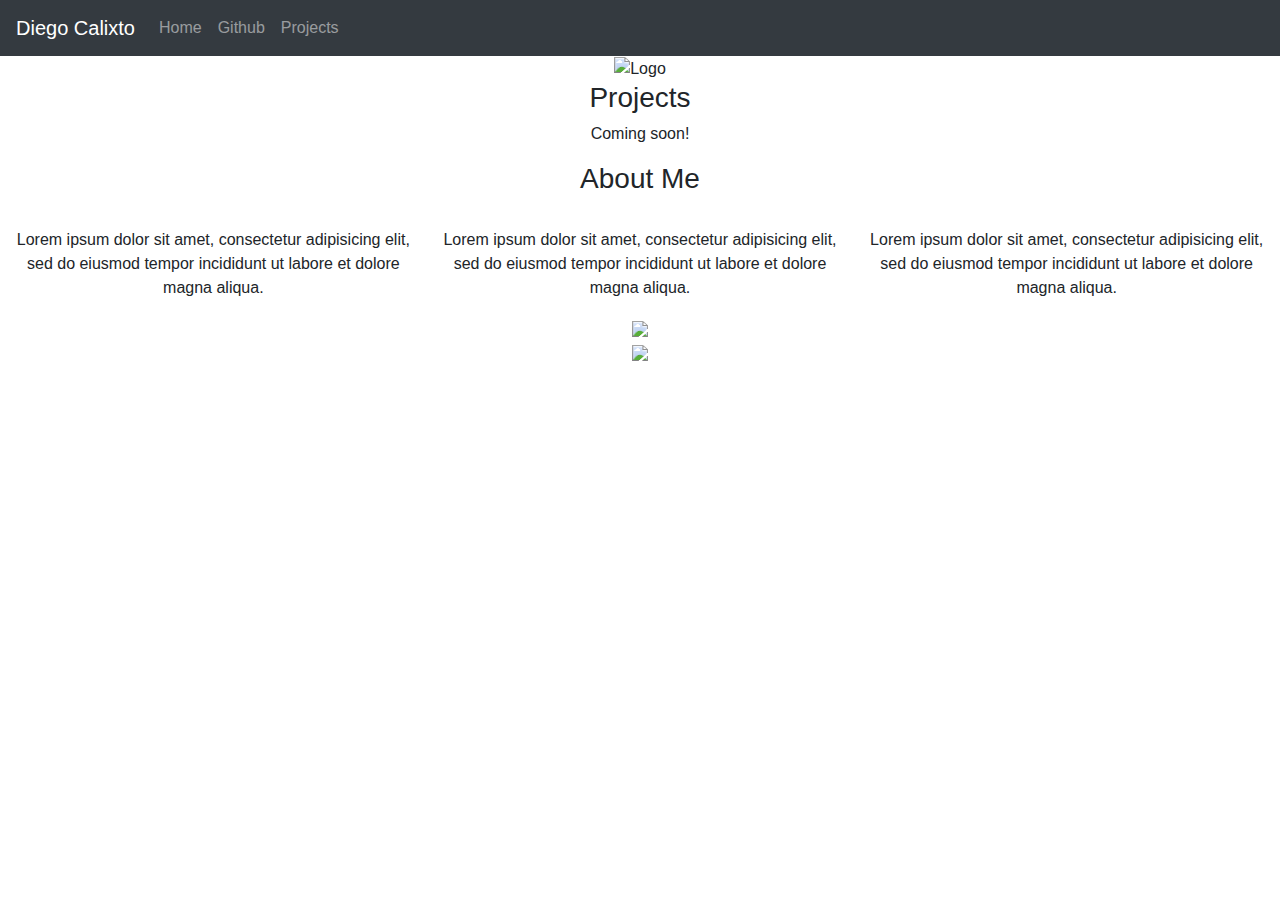
==== index.html @ 42f95c86 "Update index.html" ====
<!DOCTYPE html>
<html lang="en">

<head>
    <title class="owner-name">#</title>
    <meta charset="utf-8">
    <meta name="viewport" content="width=device-width, initial-scale=1">
    <link rel="stylesheet" href="https://stackpath.bootstrapcdn.com/bootstrap/4.3.1/css/bootstrap.min.css">
    <link href="https://fonts.googleapis.com/css?family=Montserrat" rel="stylesheet">
    <link rel="stylesheet" href="style.css" type="text/css">
    <script src="https://code.jquery.com/jquery-3.3.1.slim.min.js"></script>
    <script src="https://cdnjs.cloudflare.com/ajax/libs/popper.js/1.14.7/umd/popper.min.js"></script>
    <script src="https://stackpath.bootstrapcdn.com/bootstrap/4.3.1/js/bootstrap.min.js"></script>

</head>

<body>

    <!-- Navbar -->

    <nav class="navbar navbar-expand-lg navbar-dark bg-dark">
        <a class="navbar-brand owner-name" href="#"></a>
        <button class="navbar-toggler" type="button" data-toggle="collapse" data-target="#navbarSupportedContent" aria-controls="navbarSupportedContent" aria-expanded="false" aria-label="Toggle navigation">
            <span class="navbar-toggler-icon"></span>
        </button>

        <div class="collapse navbar-collapse" id="navbarSupportedContent">
            <ul class="navbar-nav mr-auto">
                <li class="nav-item">
                    <a class="nav-link" href="index.html">Home</a>
                </li>
                <li class="nav-item">
                    <a class="nav-link" href="#" id="github" target="_blank">Github</a>
                </li>
                <li class="nav-item">
                    <a class="nav-link" href="#projects">Projects</a>
                </li>
            </ul>
        </div>
    </nav>

    <!-- First Container -->
    <div class="container-fluid bg-1 text-center">
        <!--<h1 class="margin">Name</h1>-->
        <img src="img/logomakr.com/6jp6q9" class="img-fluid" alt="Logo" id="logo">
    </div>

    <!-- Second Container -->
    <div class="container-fluid bg-2 text-center" id="projects">
        <h3 class="margin">Projects</h3>
        <p>Coming soon!</p>
        <div class="container">
            <div class="row">

                <!--
                <div class="col-sm-4">
                    <div class="card">
                        <div class="card-body">
                            <h5 class="card-title">Project Name</h5>
                            <h6 class="card-subtitle mb-2 text-muted">10th Grade</h6>
                            <p class="card-text">A brief explanation of the project.</p>
                            <a href="#" class="card-link">More</a>
                        </div>
                    </div>
                </div>
                -->

            </div>
        </div>
        </a>
    </div>

    <!-- Third Container (Grid) -->
    <div class="container-fluid bg-3 text-center">
        <h3 class="margin">About Me</h3><br>
        <div class="row">
            <div class="col-sm-4">
                <p>Lorem ipsum dolor sit amet, consectetur adipisicing elit, sed do eiusmod tempor incididunt ut labore et dolore magna aliqua.</p>
            </div>
            <div class="col-sm-4">
                <p>Lorem ipsum dolor sit amet, consectetur adipisicing elit, sed do eiusmod tempor incididunt ut labore et dolore magna aliqua.</p>
            </div>
            <div class="col-sm-4">
                <p>Lorem ipsum dolor sit amet, consectetur adipisicing elit, sed do eiusmod tempor incididunt ut labore et dolore magna aliqua.</p>
            </div>
        </div>
    </div>

    <!-- Footer -->
    <footer class="container-fluid bg-4 text-center">
        <a href="#" target="_blank" id="fork"><img src="img/fork.png"></a><br>
        <a href="https://hstatsep.github.io" target="_blank"><img src="https://hstatsep.github.io/img/hstatsep-logo-small.png" id="sep"></a>
    </footer>


    <script src="script.js"></script>
</body>

</html>
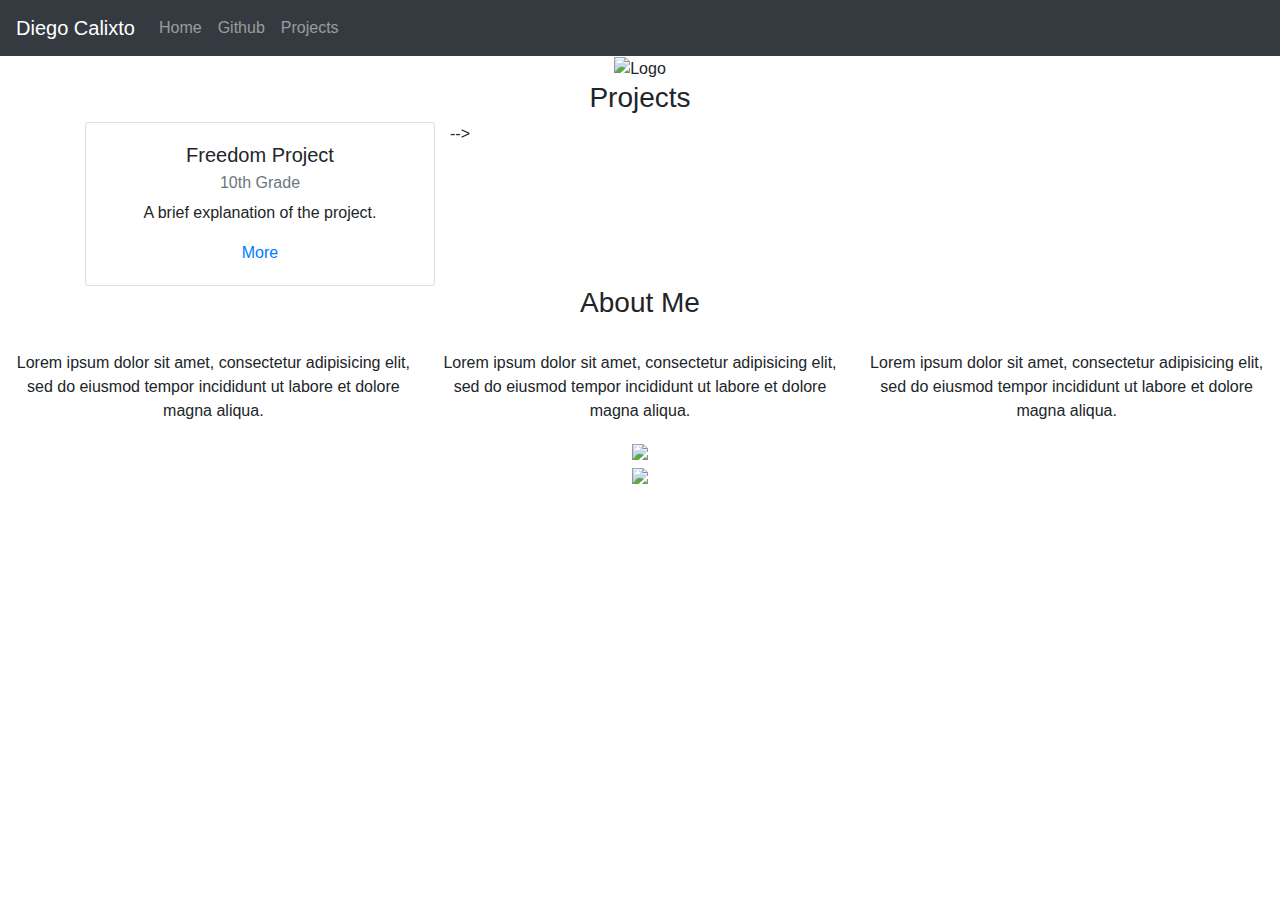
==== commit 954286d5: "add path" ====
--- a/index.html
+++ b/index.html
@@ -48,10 +48,26 @@
     <!-- Second Container -->
     <div class="container-fluid bg-2 text-center" id="projects">
         <h3 class="margin">Projects</h3>
-        <p>Coming soon!</p>
+        <!--<p>Coming soon!</p>-->
         <div class="container">
             <div class="row">
 
+
+
+                <div class="col-sm-4">
+                    <div class="card">
+                        <div class="card-body">
+                            <h5 class="card-title">Freedom Project </h5>
+                            <h6 class="card-subtitle mb-2 text-muted">10th Grade</h6>
+                            <p class="card-text">A brief explanation of the project.</p>
+                            <a href="projects/sep10-freedom-project.html" class="card-link">More</a>
+                        </div>
+                    </div>
+                </div>
+                -->
+                
+                
+                
                 <!--
                 <div class="col-sm-4">
                     <div class="card">
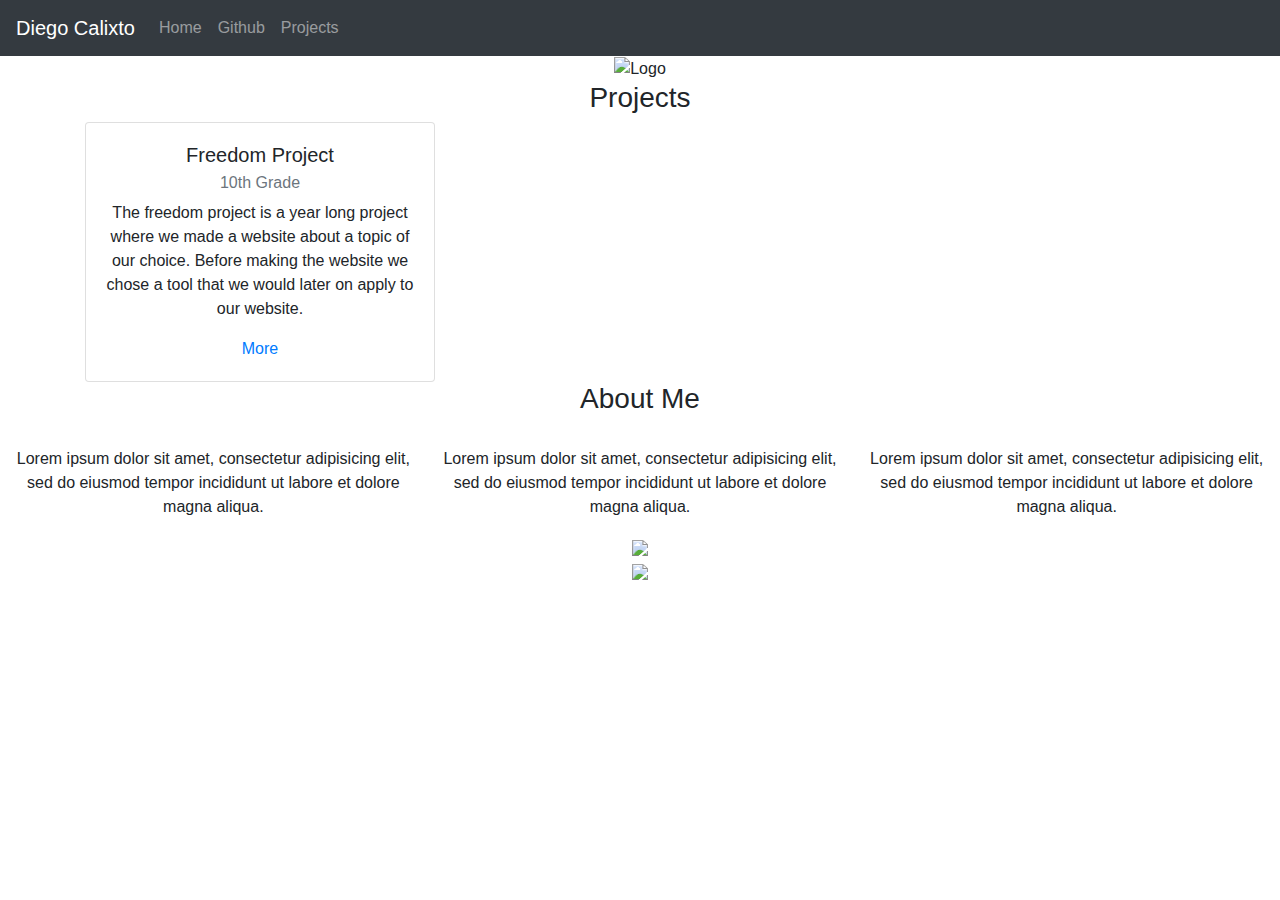
==== commit 459b230a: "add text" ====
--- a/index.html
+++ b/index.html
@@ -59,12 +59,12 @@
                         <div class="card-body">
                             <h5 class="card-title">Freedom Project </h5>
                             <h6 class="card-subtitle mb-2 text-muted">10th Grade</h6>
-                            <p class="card-text">A brief explanation of the project.</p>
+                            <p class="card-text">The freedom project is a year long project where we made a website about a topic of our choice. Before making the website we chose a tool that we would later on apply to our website.   </p>
                             <a href="projects/sep10-freedom-project.html" class="card-link">More</a>
                         </div>
                     </div>
                 </div>
-                -->
+                
                 
                 
                 
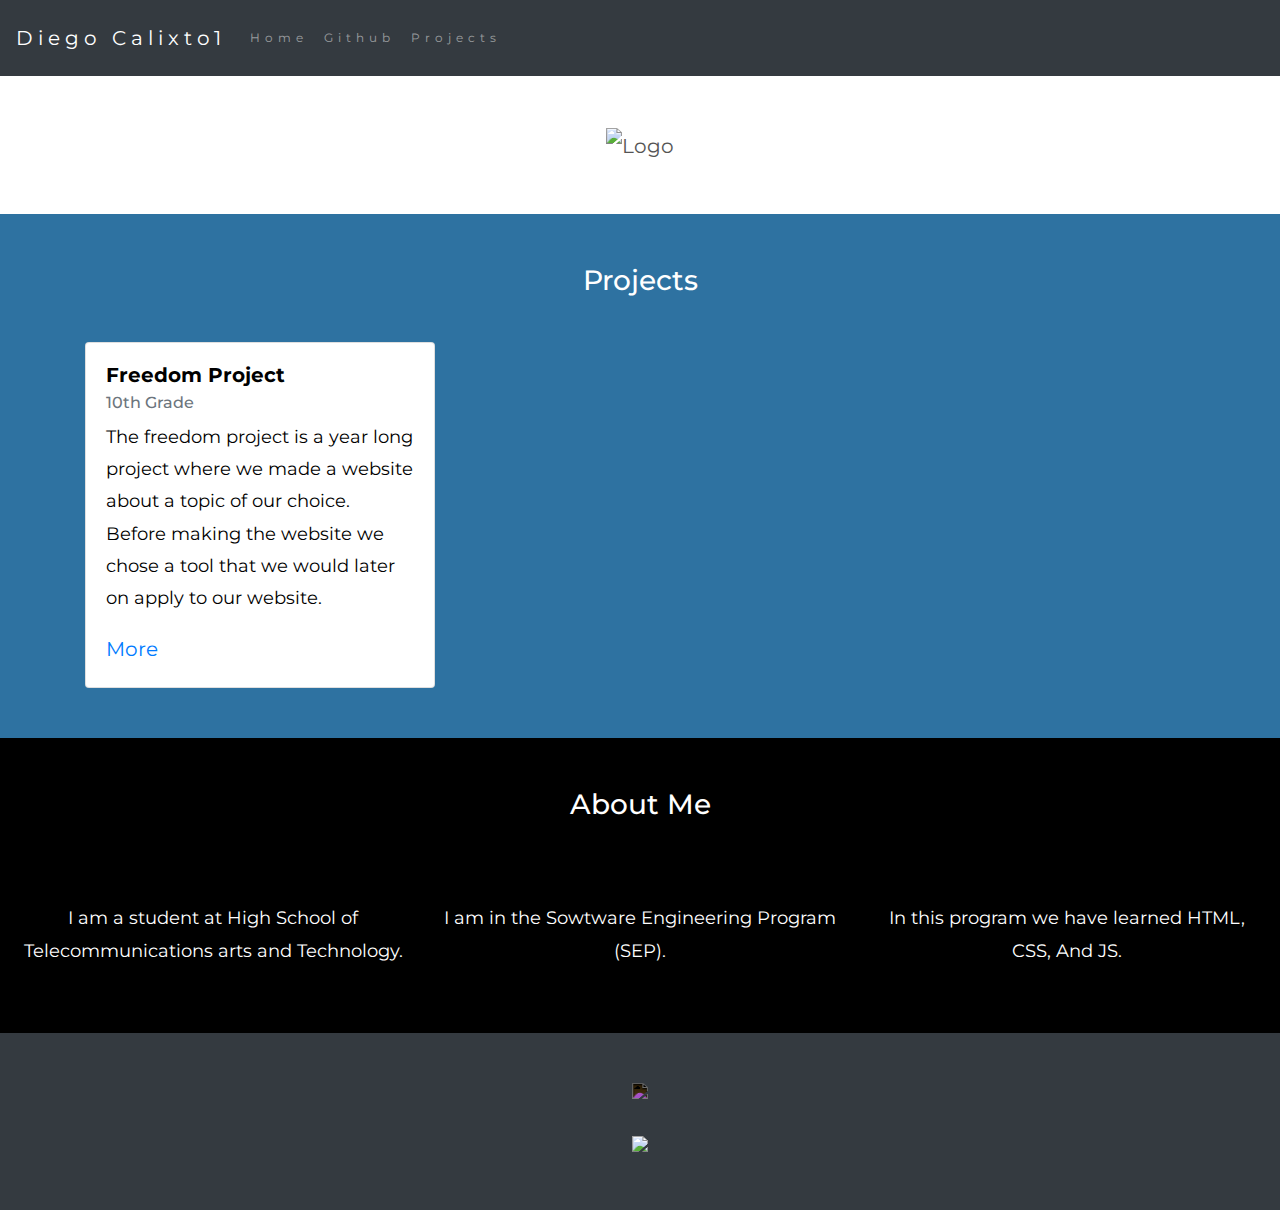
==== commit 76b479ce: "Update index.html" ====
--- a/index.html
+++ b/index.html
@@ -91,13 +91,13 @@
         <h3 class="margin">About Me</h3><br>
         <div class="row">
             <div class="col-sm-4">
-                <p>Lorem ipsum dolor sit amet, consectetur adipisicing elit, sed do eiusmod tempor incididunt ut labore et dolore magna aliqua.</p>
+                <p> I am a student at High School of Telecommunications arts and Technology.</p>
             </div>
             <div class="col-sm-4">
-                <p>Lorem ipsum dolor sit amet, consectetur adipisicing elit, sed do eiusmod tempor incididunt ut labore et dolore magna aliqua.</p>
+                <p> I am in the Sowtware Engineering Program (SEP).</p>
             </div>
             <div class="col-sm-4">
-                <p>Lorem ipsum dolor sit amet, consectetur adipisicing elit, sed do eiusmod tempor incididunt ut labore et dolore magna aliqua.</p>
+                <p> In this program we have learned HTML, CSS, And JS.</p>
             </div>
         </div>
     </div>
--- a/style.css
+++ b/style.css
@@ -0,0 +1,83 @@
+html, body {
+    height: 100%;
+}
+
+body {
+    font: 20px Montserrat, sans-serif;
+    line-height: 1.8;
+    color: #f5f6f7;
+}
+
+p {
+    font-size: 18px;
+}
+
+a {
+    color: ##dbf9fb;
+}
+
+#logo, .project-img {
+    max-height: 300px;
+}
+
+#fork img{
+    height: 25px;
+    margin-bottom: 25px;
+    filter: invert(1);
+}
+
+#sep {
+    height: 75px;
+}
+
+.margin {
+    margin-bottom: 45px;
+}
+
+.bg-1 {
+    background-color: #ffffff; /* White */
+    color: #555555;
+}
+
+.bg-2 {
+    background-color: #2e72a1; /* Blue */
+    color: #ffffff;
+}
+
+.card {
+    color: black;
+    text-align: left;
+}
+
+.card-title {
+    font-weight: 700;
+}
+
+.bg-3 {
+    background-color: #000000; /* Black */
+    color: #ffffff;
+}
+
+.bg-4 {
+    background-color: #343a40; /* Dark Gray */
+    color: #fff;
+}
+
+.container-fluid {
+    padding-top: 50px;
+    padding-bottom: 50px;
+}
+
+.navbar {
+    padding-top: 15px;
+    padding-bottom: 15px;
+    border: 0;
+    border-radius: 0;
+    margin-bottom: 0;
+    font-size: 12px;
+    letter-spacing: 5px;
+}
+
+.navbar-nav li a:hover {
+    color: #2e72a1 !important;
+}
